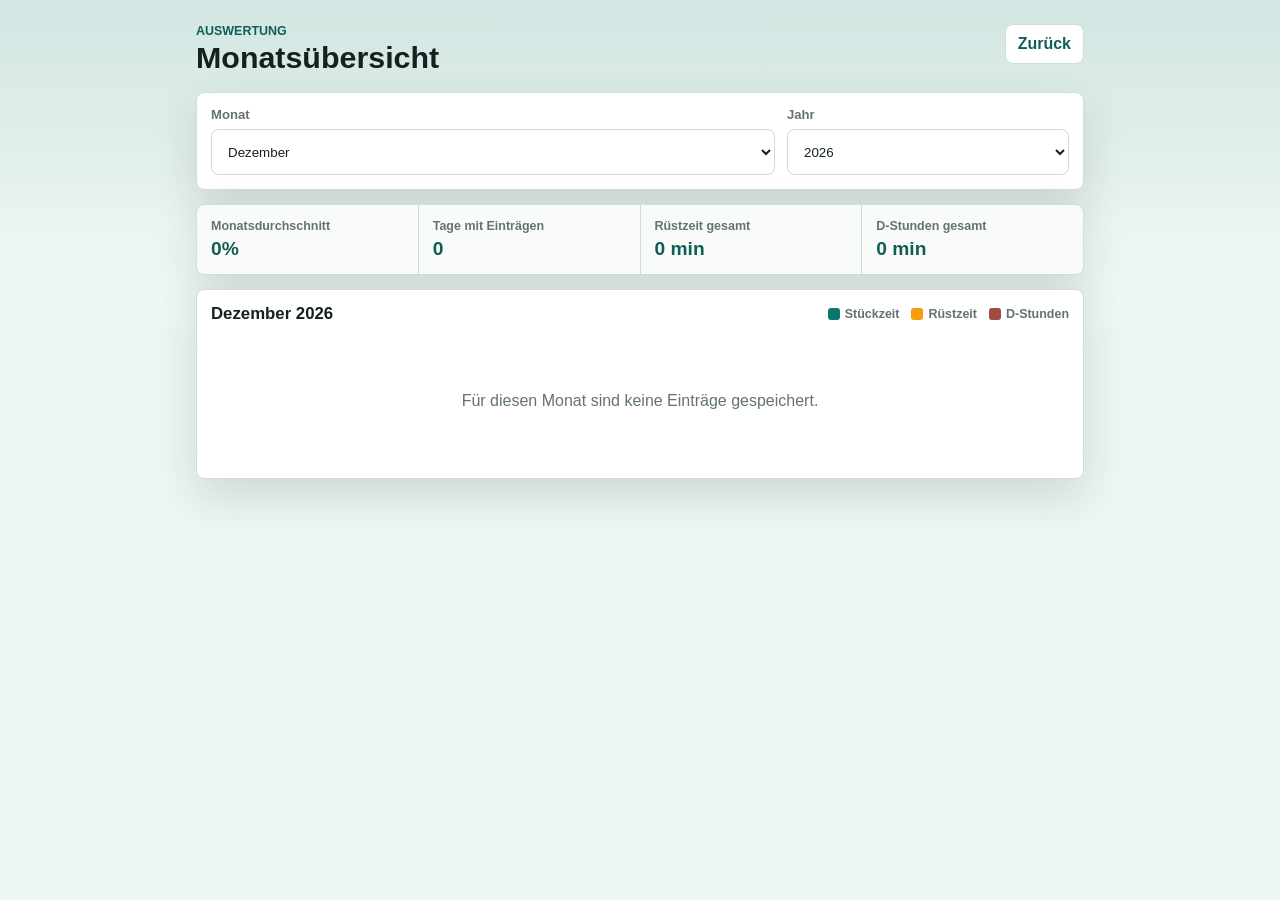
==== monthly.html @ 00e5e225 "Add files via upload" ====
<!doctype html>
<html lang="de">
  <head>
    <meta charset="utf-8">
    <meta name="viewport" content="width=device-width, initial-scale=1">
    <meta name="theme-color" content="#0f766e">
    <title>Monatsübersicht – Akkordzeit</title>
    <link rel="manifest" href="manifest.webmanifest">
    <link rel="icon" type="image/png" sizes="192x192" href="icon-192.png">
    <link rel="apple-touch-icon" sizes="180x180" href="apple-touch-icon.png">
    <link rel="stylesheet" href="styles.css">
  </head>
  <body>
    <main class="app-shell monthly-page">
      <header class="topbar monthly-topbar">
        <div>
          <p class="eyebrow">Auswertung</p>
          <h1>Monatsübersicht</h1>
        </div>
        <a id="backToApp" class="back-link" href="index.html">Zurück</a>
      </header>

      <section class="month-controls" aria-label="Zeitraum auswählen">
        <label>
          Monat
          <select id="monthSelect"></select>
        </label>
        <label>
          Jahr
          <select id="yearSelect"></select>
        </label>
      </section>

      <section class="month-summary" aria-label="Monatswerte">
        <div>
          <span>Monatsdurchschnitt</span>
          <strong id="monthAverage">0%</strong>
        </div>
        <div>
          <span>Tage mit Einträgen</span>
          <strong id="activeDays">0</strong>
        </div>
        <div>
          <span>Rüstzeit gesamt</span>
          <strong id="setupTimeTotal">0 min</strong>
        </div>
        <div>
          <span>D-Stunden gesamt</span>
          <strong id="downtimeTotal">0 min</strong>
        </div>
      </section>

      <section class="chart-section" aria-label="Säulendiagramm">
        <div class="chart-heading">
          <h2 id="chartTitle">Tagesleistung</h2>
          <div class="chart-legend" aria-label="Legende">
            <span class="legend-item"><span class="legend-swatch legend-production"></span>Stückzeit</span>
            <span class="legend-item"><span class="legend-swatch legend-setup"></span>Rüstzeit</span>
            <span class="legend-item"><span class="legend-swatch legend-downtime"></span>D-Stunden</span>
          </div>
        </div>
        <div id="chartContent"></div>
      </section>
    </main>

    <script src="monthly.js"></script>
  </body>
</html>
---- styles.css ----
:root {
  color-scheme: light;
  --bg: #eef6f3;
  --panel: #ffffff;
  --text: #14211f;
  --muted: #64736f;
  --line: #cfddd8;
  --brand: #0f766e;
  --brand-strong: #115e59;
  --accent: #f59e0b;
  --danger: #b42318;
  --shadow: 0 18px 45px rgba(20, 33, 31, 0.14);
}

* {
  box-sizing: border-box;
}

body {
  margin: 0;
  min-height: 100vh;
  background:
    linear-gradient(180deg, rgba(15, 118, 110, 0.13), transparent 260px),
    var(--bg);
  color: var(--text);
  font-family: Arial, Helvetica, sans-serif;
}

button,
input,
textarea {
  font: inherit;
}

.app-shell {
  width: min(100%, 460px);
  min-height: 100vh;
  margin: 0 auto;
  padding: 20px 16px 28px;
}

.topbar {
  display: flex;
  align-items: center;
  justify-content: space-between;
  gap: 16px;
  padding: 4px 0 18px;
}

.eyebrow {
  margin: 0 0 3px;
  color: var(--brand-strong);
  font-size: 0.78rem;
  font-weight: 700;
  text-transform: uppercase;
}

h1,
h2,
p {
  margin: 0;
}

h1 {
  font-size: 1.9rem;
  line-height: 1.1;
}

h2 {
  font-size: 1.05rem;
}

.status-badge {
  flex: 0 0 auto;
  min-width: 72px;
  padding: 10px 12px;
  border-radius: 8px;
  background: var(--brand);
  color: #fff;
  font-weight: 800;
  text-align: center;
}

.summary,
.entry-form,
.history-section,
.tools-section {
  border: 1px solid var(--line);
  border-radius: 8px;
  background: var(--panel);
  box-shadow: var(--shadow);
}

.summary {
  display: grid;
  grid-template-columns: 1fr 1fr;
  gap: 1px;
  overflow: hidden;
  margin-bottom: 14px;
}

.summary div {
  display: grid;
  gap: 5px;
  padding: 16px 14px;
  background: #f8fbfa;
}

.summary span,
label,
.entry-meta {
  color: var(--muted);
  font-size: 0.82rem;
}

.summary strong {
  font-size: 1.25rem;
}

.entry-form {
  display: grid;
  gap: 14px;
  padding: 16px;
}

label {
  display: grid;
  gap: 7px;
  font-weight: 700;
}

input {
  width: 100%;
  min-height: 46px;
  border: 1px solid var(--line);
  border-radius: 8px;
  background: #fff;
  color: var(--text);
  padding: 11px 12px;
  outline: none;
}

textarea {
  width: 100%;
  min-height: 82px;
  resize: vertical;
  border: 1px solid var(--line);
  border-radius: 8px;
  background: #fff;
  color: var(--text);
  padding: 11px 12px;
  outline: none;
}

input:focus,
textarea:focus {
  border-color: var(--brand);
  box-shadow: 0 0 0 3px rgba(15, 118, 110, 0.16);
}

.scan-input {
  display: grid;
  grid-template-columns: 1fr auto;
  align-items: center;
  border: 1px solid var(--line);
  border-radius: 8px;
  background: #fff;
}

.scan-input:focus-within {
  border-color: var(--brand);
  box-shadow: 0 0 0 3px rgba(15, 118, 110, 0.16);
}

.scan-input input {
  border: 0;
  box-shadow: none;
}

.scan-button {
  align-self: stretch;
  border: 0;
  border-left: 1px solid var(--line);
  border-radius: 0 8px 8px 0;
  background: #f8fbfa;
  color: var(--brand-strong);
  cursor: pointer;
  font-weight: 800;
  padding: 0 12px;
}

.field-row {
  display: grid;
  grid-template-columns: 1fr 1fr;
  gap: 12px;
}

.calendar-panel {
  display: grid;
  gap: 10px;
  border: 1px solid var(--line);
  border-radius: 8px;
  padding: 12px;
  background: #f8fbfa;
}

.calendar-toggle {
  min-height: 42px;
  border: 1px solid var(--line);
  border-radius: 8px;
  background: #fff;
  color: var(--brand-strong);
  cursor: pointer;
  font-weight: 800;
}

.calendar-panel.is-collapsed {
  display: none;
}

.calendar-header,
.calendar-weekdays,
.calendar-grid {
  display: grid;
  grid-template-columns: repeat(7, 1fr);
  gap: 6px;
}

.calendar-header {
  grid-template-columns: 40px 1fr 40px;
  align-items: center;
}

.calendar-header strong {
  text-align: center;
  text-transform: capitalize;
}

.calendar-nav,
.calendar-day {
  border: 1px solid var(--line);
  border-radius: 8px;
  background: #fff;
  color: var(--text);
  cursor: pointer;
  font-weight: 800;
}

.calendar-nav {
  min-height: 36px;
  font-size: 1.2rem;
}

.calendar-weekdays span {
  color: var(--muted);
  font-size: 0.72rem;
  font-weight: 800;
  text-align: center;
}

.calendar-day,
.calendar-spacer {
  aspect-ratio: 1;
  min-width: 0;
}

.calendar-day.has-entries {
  border-color: var(--accent);
  background: #fff4d6;
  color: #6f4b00;
}

.calendar-day.is-selected {
  border-color: var(--brand);
  background: var(--brand);
  color: #fff;
}

.unit-input {
  display: grid;
  grid-template-columns: 1fr auto;
  align-items: center;
  border: 1px solid var(--line);
  border-radius: 8px;
  background: #fff;
}

.unit-input:focus-within {
  border-color: var(--brand);
  box-shadow: 0 0 0 3px rgba(15, 118, 110, 0.16);
}

.unit-input input {
  min-height: 44px;
  border: 0;
  box-shadow: none;
}

.unit-input span {
  padding-right: 12px;
  color: var(--muted);
  font-size: 0.88rem;
}

.primary-action,
.text-action {
  border: 0;
  border-radius: 8px;
  cursor: pointer;
  font-weight: 800;
}

.primary-action {
  min-height: 48px;
  background: var(--brand);
  color: #fff;
}

.primary-action:active {
  background: var(--brand-strong);
}

.history-section,
.tools-section {
  margin-top: 14px;
  padding: 14px;
}

.section-heading {
  display: flex;
  align-items: center;
  justify-content: space-between;
  gap: 12px;
  margin-bottom: 10px;
}

.text-action {
  background: transparent;
  color: var(--danger);
  padding: 8px 2px;
}

.action-grid {
  display: grid;
  grid-template-columns: 1fr;
  gap: 10px;
}

.secondary-action {
  min-height: 44px;
  border: 1px solid var(--line);
  border-radius: 8px;
  background: #fff;
  color: var(--brand-strong);
  cursor: pointer;
  font-weight: 800;
}

.monthly-overview-link {
  display: grid;
  place-items: center;
  min-height: 50px;
  margin-top: 14px;
  border-radius: 8px;
  background: var(--brand);
  color: #fff;
  font-weight: 800;
  text-decoration: none;
}

.monthly-page {
  width: min(100%, 920px);
}

.monthly-topbar {
  align-items: flex-start;
}

.back-link {
  display: grid;
  place-items: center;
  min-height: 40px;
  border: 1px solid var(--line);
  border-radius: 8px;
  background: #fff;
  color: var(--brand-strong);
  font-weight: 800;
  padding: 0 12px;
  text-decoration: none;
}

.month-controls,
.chart-section {
  border: 1px solid var(--line);
  border-radius: 8px;
  background: var(--panel);
  box-shadow: var(--shadow);
}

.month-controls {
  display: grid;
  grid-template-columns: 2fr 1fr;
  gap: 12px;
  padding: 14px;
}

.month-controls select {
  width: 100%;
  min-height: 46px;
  border: 1px solid var(--line);
  border-radius: 8px;
  background: #fff;
  color: var(--text);
  padding: 10px 12px;
}

.month-summary {
  display: grid;
  grid-template-columns: repeat(4, 1fr);
  gap: 1px;
  overflow: hidden;
  margin: 14px 0;
  border: 1px solid var(--line);
  border-radius: 8px;
  background: var(--line);
  box-shadow: var(--shadow);
}

.month-summary div {
  display: grid;
  gap: 5px;
  background: #f8fbfa;
  padding: 14px;
}

.month-summary span {
  color: var(--muted);
  font-size: 0.78rem;
  font-weight: 700;
}

.month-summary strong {
  color: var(--brand-strong);
  font-size: 1.2rem;
}

.chart-section {
  padding: 14px;
}

.chart-heading {
  display: flex;
  align-items: center;
  justify-content: space-between;
  gap: 14px;
  margin-bottom: 14px;
}

.chart-legend {
  display: flex;
  flex-wrap: wrap;
  gap: 12px;
  color: var(--muted);
  font-size: 0.78rem;
  font-weight: 700;
}

.legend-item {
  display: inline-flex;
  align-items: center;
  gap: 5px;
}

.legend-swatch {
  width: 12px;
  height: 12px;
  border-radius: 3px;
}

.legend-production {
  background: var(--brand);
}

.legend-setup {
  background: var(--accent);
}

.legend-downtime {
  background: #9f4b3f;
}

.chart-scroll {
  overflow-x: auto;
  padding: 24px 4px 4px;
}

.bar-chart {
  display: flex;
  align-items: flex-end;
  gap: 10px;
  min-width: max-content;
  height: 310px;
  border-bottom: 1px solid var(--line);
  background: repeating-linear-gradient(
    to top,
    transparent 0,
    transparent 59px,
    rgba(207, 221, 216, 0.65) 60px
  );
  padding: 0 10px;
}

.chart-column {
  display: grid;
  grid-template-rows: 1fr auto;
  width: 48px;
  height: 100%;
}

.bar-area {
  position: relative;
  display: flex;
  flex-direction: column;
  justify-content: flex-end;
  min-height: 0;
}

.bar-value {
  position: absolute;
  bottom: calc(var(--bar-height) + 5px);
  left: 50%;
  color: var(--brand-strong);
  font-size: 0.72rem;
  font-weight: 800;
  transform: translateX(-50%);
  white-space: nowrap;
}

.stacked-bar {
  display: flex;
  flex-direction: column;
  width: 32px;
  height: var(--bar-height);
  min-height: 2px;
  margin: 0 auto;
  overflow: hidden;
  border-radius: 5px 5px 0 0;
  background: #e4eeeb;
}

.bar-production {
  flex: 0 0 auto;
  background: var(--brand);
}

.bar-setup,
.bar-downtime {
  flex: 0 0 auto;
}

.bar-setup {
  background: var(--accent);
}

.bar-downtime {
  background: #9f4b3f;
}

.bar-date {
  min-height: 34px;
  padding-top: 7px;
  color: var(--muted);
  font-size: 0.72rem;
  font-weight: 800;
  text-align: center;
}

.chart-empty {
  padding: 54px 12px;
  color: var(--muted);
  text-align: center;
}

.file-import,
.print-report {
  display: none;
}

.scanner-dialog {
  width: min(92vw, 430px);
  border: 0;
  border-radius: 8px;
  padding: 0;
  background: transparent;
}

.scanner-dialog::backdrop {
  background: rgba(20, 33, 31, 0.58);
}

.scanner-box {
  display: grid;
  gap: 12px;
  border-radius: 8px;
  background: var(--panel);
  padding: 14px;
}

.scanner-heading {
  display: flex;
  align-items: center;
  justify-content: space-between;
  gap: 12px;
}

.scanner-close {
  width: 38px;
  height: 38px;
  border: 0;
  border-radius: 8px;
  background: #fee4e2;
  color: var(--danger);
  cursor: pointer;
  font-size: 1.35rem;
  font-weight: 800;
}

.scanner-view {
  position: relative;
  overflow: hidden;
  border-radius: 8px;
  background: #14211f;
  aspect-ratio: 4 / 3;
}

.scanner-view video {
  width: 100%;
  height: 100%;
  object-fit: cover;
}

.scanner-frame {
  position: absolute;
  inset: 28% 10%;
  border: 3px solid var(--accent);
  border-radius: 8px;
  box-shadow: 0 0 0 999px rgba(20, 33, 31, 0.28);
}

.scanner-status {
  color: var(--muted);
  font-size: 0.9rem;
}

.scanner-result {
  display: grid;
  gap: 12px;
  border-top: 1px solid var(--line);
  padding-top: 12px;
}

.scanner-result.is-hidden {
  display: none;
}

.scanner-result input {
  color: var(--brand-strong);
  font-size: 1.08rem;
  font-weight: 800;
}

.scanner-actions {
  display: grid;
  grid-template-columns: 1fr 1fr;
  gap: 10px;
}

.entry-list {
  display: grid;
  gap: 10px;
  margin: 0;
  padding: 0;
  list-style: none;
}

.entry-card {
  position: relative;
  display: grid;
  gap: 8px;
  border: 1px solid var(--line);
  border-radius: 8px;
  padding: 12px;
  background: #fbfdfc;
}

.entry-title {
  display: flex;
  justify-content: space-between;
  align-items: flex-start;
  gap: 10px;
  font-weight: 800;
}

.entry-head {
  display: grid;
  gap: 3px;
  min-width: 0;
}

.entry-ident {
  color: var(--text);
  font-size: 1.08rem;
  line-height: 1.15;
  overflow-wrap: anywhere;
}

.entry-order {
  color: var(--muted);
  font-size: 0.85rem;
  font-weight: 700;
  overflow-wrap: anywhere;
}

.entry-percent {
  flex: 0 0 auto;
  color: var(--brand-strong);
}

.entry-note {
  border-left: 3px solid var(--accent);
  padding-left: 9px;
  color: var(--text);
  font-size: 0.9rem;
}

.entry-downtime-title {
  color: #9f4b3f;
  font-size: 1.08rem;
}

.entry-downtime-value {
  color: var(--text);
  font-size: 1rem;
  font-weight: 800;
}

.entry-actions {
  display: flex;
  justify-content: flex-end;
  gap: 8px;
  border-top: 1px solid var(--line);
  padding-top: 8px;
}

.edit-entry,
.delete-entry {
  border: 0;
  border-radius: 8px;
  cursor: pointer;
  font-size: 0.78rem;
  font-weight: 800;
  padding: 7px 8px;
}

.edit-entry {
  background: #dff5ef;
  color: var(--brand-strong);
}

.delete-entry {
  background: #fee4e2;
  color: var(--danger);
}

.editor-dialog {
  width: min(92vw, 430px);
  border: 0;
  border-radius: 8px;
  padding: 0;
  background: transparent;
}

.editor-dialog::backdrop {
  background: rgba(20, 33, 31, 0.58);
}

.editor-box {
  display: grid;
  gap: 14px;
  border-radius: 8px;
  background: var(--panel);
  padding: 14px;
}

.editor-actions {
  display: grid;
  grid-template-columns: 1fr 1fr;
  gap: 10px;
}

.empty-state {
  padding: 18px 4px 8px;
  color: var(--muted);
  text-align: center;
}

@media (max-width: 360px) {
  .app-shell {
    padding-inline: 12px;
  }

  .field-row,
  .summary {
    grid-template-columns: 1fr;
  }

  .calendar-panel {
    padding: 10px;
  }

  .calendar-header,
  .calendar-weekdays,
  .calendar-grid {
    gap: 4px;
  }

  .scan-button {
    padding: 0 9px;
  }
}

@media (max-width: 600px) {
  .month-summary {
    grid-template-columns: 1fr;
  }

  .chart-heading {
    align-items: flex-start;
    flex-direction: column;
  }
}

@media print {
  @page {
    margin: 10mm;
  }

  body {
    background: #fff;
    color: #14211f;
  }

  .app-shell {
    display: none;
  }

  .print-report {
    display: block;
    padding: 0;
    font-family: Arial, Helvetica, sans-serif;
  }

  .report-header {
    margin-bottom: 7mm;
    border-radius: 4mm;
    background: #0f766e;
    color: #fff;
    padding: 7mm;
  }

  .report-header h1 {
    margin: 0;
    font-size: 20pt;
    line-height: 1.1;
  }

  .report-header p {
    margin: 2mm 0 0;
    font-size: 11pt;
    font-weight: 700;
    text-transform: capitalize;
  }

  .report-summary {
    display: grid;
    grid-template-columns: repeat(4, 1fr);
    gap: 3mm;
    margin-bottom: 8mm;
  }

  .report-summary div {
    border: 1px solid #cfddd8;
    border-radius: 3mm;
    background: #f8fbfa;
    padding: 3mm;
  }

  .report-summary span {
    display: block;
    color: #64736f;
    font-size: 8pt;
    font-weight: 700;
  }

  .report-summary strong {
    display: block;
    margin-top: 1mm;
    color: #115e59;
    font-size: 13pt;
  }

  .print-report table {
    width: 100%;
    border-collapse: collapse;
    font-size: 8pt;
  }

  .print-report th,
  .print-report td {
    border: 1px solid #cfddd8;
    padding: 2mm;
    text-align: left;
    vertical-align: top;
  }

  .print-report th {
    background: #115e59;
    color: #fff;
    font-weight: 700;
  }

  .report-day-total {
    background: #fff4d6;
    color: #14211f;
    font-weight: 700;
  }
}
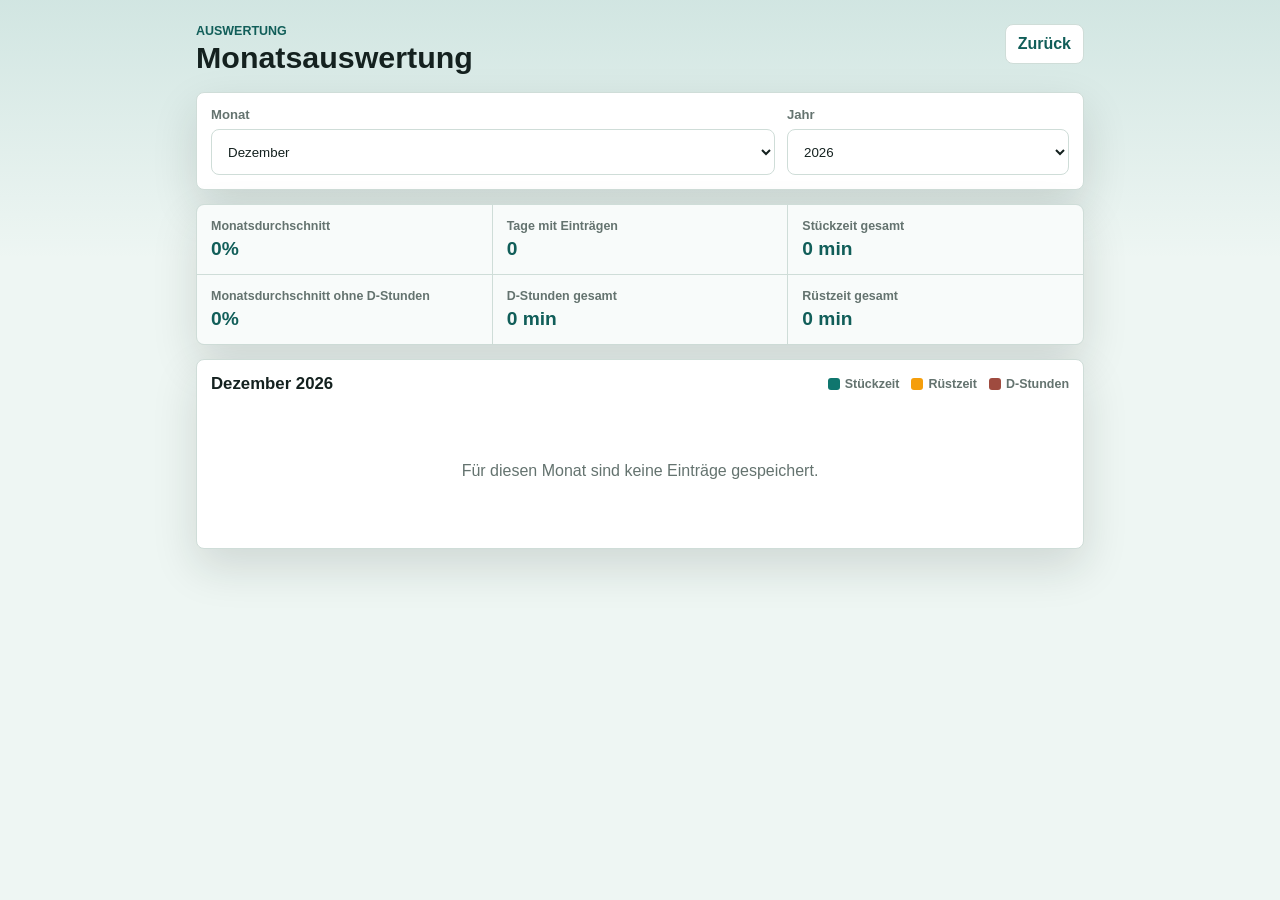
==== commit 6a3510d2: "Add files via upload" ====
--- a/monthly.html
+++ b/monthly.html
@@ -4,7 +4,7 @@
     <meta charset="utf-8">
     <meta name="viewport" content="width=device-width, initial-scale=1">
     <meta name="theme-color" content="#0f766e">
-    <title>Monatsübersicht – Akkordzeit</title>
+    <title>Monatsauswertung – Akkordzeit</title>
     <link rel="manifest" href="manifest.webmanifest">
     <link rel="icon" type="image/png" sizes="192x192" href="icon-192.png">
     <link rel="apple-touch-icon" sizes="180x180" href="apple-touch-icon.png">
@@ -15,7 +15,7 @@
       <header class="topbar monthly-topbar">
         <div>
           <p class="eyebrow">Auswertung</p>
-          <h1>Monatsübersicht</h1>
+          <h1>Monatsauswertung</h1>
         </div>
         <a id="backToApp" class="back-link" href="index.html">Zurück</a>
       </header>
@@ -32,19 +32,27 @@
       </section>
 
       <section class="month-summary" aria-label="Monatswerte">
-        <div>
+        <div class="summary-average">
           <span>Monatsdurchschnitt</span>
           <strong id="monthAverage">0%</strong>
         </div>
-        <div>
+        <div class="summary-average-without-downtime">
+          <span>Monatsdurchschnitt ohne D-Stunden</span>
+          <strong id="monthAverageWithoutDowntime">0%</strong>
+        </div>
+        <div class="summary-active-days">
           <span>Tage mit Einträgen</span>
           <strong id="activeDays">0</strong>
         </div>
-        <div>
+        <div class="summary-production-time">
+          <span>Stückzeit gesamt</span>
+          <strong id="productionTimeTotal">0 min</strong>
+        </div>
+        <div class="summary-setup-time">
           <span>Rüstzeit gesamt</span>
           <strong id="setupTimeTotal">0 min</strong>
         </div>
-        <div>
+        <div class="summary-downtime">
           <span>D-Stunden gesamt</span>
           <strong id="downtimeTotal">0 min</strong>
         </div>
--- a/styles.css
+++ b/styles.css
@@ -416,7 +416,7 @@
 
 .month-summary {
   display: grid;
-  grid-template-columns: repeat(4, 1fr);
+  grid-template-columns: repeat(3, 1fr);
   gap: 1px;
   overflow: hidden;
   margin: 14px 0;
@@ -442,6 +442,36 @@
 .month-summary strong {
   color: var(--brand-strong);
   font-size: 1.2rem;
+}
+
+.summary-average {
+  grid-column: 1;
+  grid-row: 1;
+}
+
+.summary-average-without-downtime {
+  grid-column: 1;
+  grid-row: 2;
+}
+
+.summary-active-days {
+  grid-column: 2;
+  grid-row: 1;
+}
+
+.summary-downtime {
+  grid-column: 2;
+  grid-row: 2;
+}
+
+.summary-production-time {
+  grid-column: 3;
+  grid-row: 1;
+}
+
+.summary-setup-time {
+  grid-column: 3;
+  grid-row: 2;
 }
 
 .chart-section {
@@ -834,6 +864,16 @@
     grid-template-columns: 1fr;
   }
 
+  .summary-average,
+  .summary-average-without-downtime,
+  .summary-active-days,
+  .summary-downtime,
+  .summary-production-time,
+  .summary-setup-time {
+    grid-column: auto;
+    grid-row: auto;
+  }
+
   .chart-heading {
     align-items: flex-start;
     flex-direction: column;
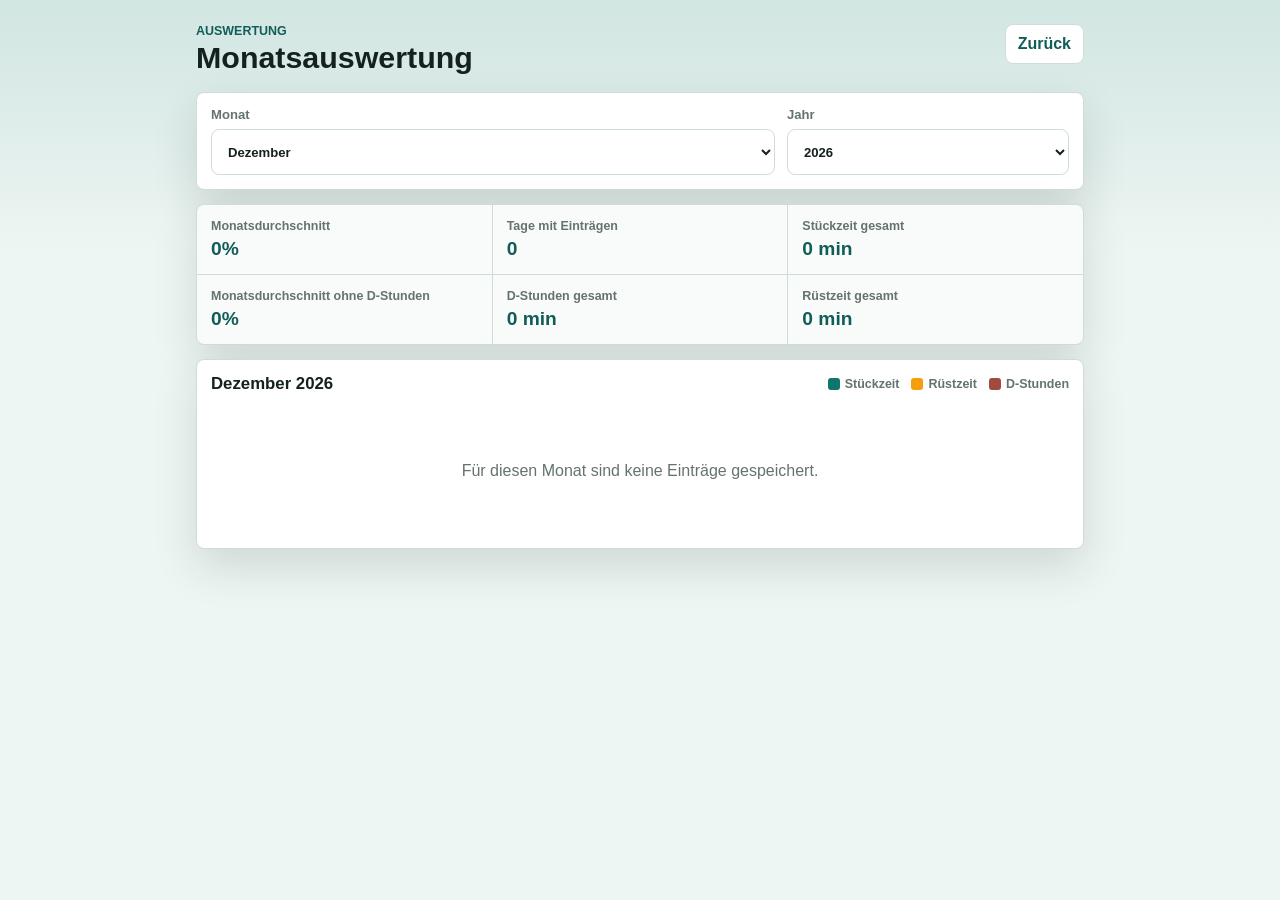
==== commit da64f7f2: "Add files via upload" ====
--- a/monthly.html
+++ b/monthly.html
@@ -71,6 +71,7 @@
       </section>
     </main>
 
+    <script src="theme.js"></script>
     <script src="monthly.js"></script>
   </body>
 </html>
--- a/styles.css
+++ b/styles.css
@@ -7,9 +7,122 @@
   --line: #cfddd8;
   --brand: #0f766e;
   --brand-strong: #115e59;
+  --brand-soft: rgba(15, 118, 110, 0.13);
+  --focus: rgba(15, 118, 110, 0.16);
   --accent: #f59e0b;
+  --accent-soft: #fff4d6;
+  --accent-text: #6f4b00;
+  --downtime: #9f4b3f;
   --danger: #b42318;
   --shadow: 0 18px 45px rgba(20, 33, 31, 0.14);
+}
+
+:root[data-theme="blue"] {
+  --bg: #eef4ff;
+  --panel: #ffffff;
+  --text: #122033;
+  --muted: #667085;
+  --line: #cdd7e8;
+  --brand: #2563eb;
+  --brand-strong: #1d4ed8;
+  --brand-soft: rgba(37, 99, 235, 0.13);
+  --focus: rgba(37, 99, 235, 0.16);
+  --accent: #f59e0b;
+  --accent-soft: #fff4d6;
+  --accent-text: #6f4b00;
+  --downtime: #9f4b3f;
+  --danger: #b42318;
+  --shadow: 0 18px 45px rgba(18, 32, 51, 0.13);
+}
+
+:root[data-theme="graphite"] {
+  --bg: #f1f5f4;
+  --panel: #ffffff;
+  --text: #18212b;
+  --muted: #667085;
+  --line: #d1d9dd;
+  --brand: #334155;
+  --brand-strong: #1f2937;
+  --brand-soft: rgba(51, 65, 85, 0.13);
+  --focus: rgba(51, 65, 85, 0.16);
+  --accent: #0f766e;
+  --accent-soft: #dff5ef;
+  --accent-text: #115e59;
+  --downtime: #a54836;
+  --danger: #b42318;
+  --shadow: 0 18px 45px rgba(24, 33, 43, 0.13);
+}
+
+:root[data-theme="wine"] {
+  --bg: #fff1f4;
+  --panel: #ffffff;
+  --text: #2b151c;
+  --muted: #76616a;
+  --line: #e8cbd4;
+  --brand: #9f1239;
+  --brand-strong: #881337;
+  --brand-soft: rgba(159, 18, 57, 0.13);
+  --focus: rgba(159, 18, 57, 0.16);
+  --accent: #f59e0b;
+  --accent-soft: #fff4d6;
+  --accent-text: #6f4b00;
+  --downtime: #7f1d1d;
+  --danger: #b42318;
+  --shadow: 0 18px 45px rgba(43, 21, 28, 0.13);
+}
+
+:root[data-theme="forest"] {
+  --bg: #edf7ef;
+  --panel: #ffffff;
+  --text: #14231a;
+  --muted: #607067;
+  --line: #c9dece;
+  --brand: #166534;
+  --brand-strong: #14532d;
+  --brand-soft: rgba(22, 101, 52, 0.13);
+  --focus: rgba(22, 101, 52, 0.16);
+  --accent: #d97706;
+  --accent-soft: #fff1d6;
+  --accent-text: #704200;
+  --downtime: #9f4b3f;
+  --danger: #b42318;
+  --shadow: 0 18px 45px rgba(20, 35, 26, 0.13);
+}
+
+:root[data-theme="violet"] {
+  --bg: #f5f1ff;
+  --panel: #ffffff;
+  --text: #241a32;
+  --muted: #6d637a;
+  --line: #d9cfea;
+  --brand: #7c3aed;
+  --brand-strong: #6d28d9;
+  --brand-soft: rgba(124, 58, 237, 0.13);
+  --focus: rgba(124, 58, 237, 0.16);
+  --accent: #14b8a6;
+  --accent-soft: #dff8f5;
+  --accent-text: #0f766e;
+  --downtime: #a54836;
+  --danger: #b42318;
+  --shadow: 0 18px 45px rgba(36, 26, 50, 0.13);
+}
+
+:root[data-theme="amber"] {
+  --bg: #fff7ed;
+  --panel: #ffffff;
+  --text: #2b2116;
+  --muted: #74695d;
+  --line: #ead7c4;
+  --brand: #b45309;
+  --brand-strong: #92400e;
+  --brand-soft: rgba(180, 83, 9, 0.13);
+  --focus: rgba(180, 83, 9, 0.16);
+  --accent: #0f766e;
+  --accent-soft: #dff5ef;
+  --accent-text: #115e59;
+  --downtime: #9f4b3f;
+  --danger: #b42318;
+  --shadow: 0 18px 45px rgba(43, 33, 22, 0.13);
 }
 
 * {
@@ -20,7 +133,7 @@
   margin: 0;
   min-height: 100vh;
   background:
-    linear-gradient(180deg, rgba(15, 118, 110, 0.13), transparent 260px),
+    linear-gradient(180deg, var(--brand-soft), transparent 260px),
     var(--bg);
   color: var(--text);
   font-family: Arial, Helvetica, sans-serif;
@@ -28,6 +141,7 @@
 
 button,
 input,
+select,
 textarea {
   font: inherit;
 }
@@ -84,6 +198,7 @@
 .summary,
 .entry-form,
 .history-section,
+.theme-section,
 .tools-section {
   border: 1px solid var(--line);
   border-radius: 8px;
@@ -140,6 +255,17 @@
   outline: none;
 }
 
+select {
+  width: 100%;
+  min-height: 46px;
+  border: 1px solid var(--line);
+  border-radius: 8px;
+  background: #fff;
+  color: var(--text);
+  padding: 11px 12px;
+  outline: none;
+}
+
 textarea {
   width: 100%;
   min-height: 82px;
@@ -153,9 +279,10 @@
 }
 
 input:focus,
+select:focus,
 textarea:focus {
   border-color: var(--brand);
-  box-shadow: 0 0 0 3px rgba(15, 118, 110, 0.16);
+  box-shadow: 0 0 0 3px var(--focus);
 }
 
 .scan-input {
@@ -169,7 +296,7 @@
 
 .scan-input:focus-within {
   border-color: var(--brand);
-  box-shadow: 0 0 0 3px rgba(15, 118, 110, 0.16);
+  box-shadow: 0 0 0 3px var(--focus);
 }
 
 .scan-input input {
@@ -266,8 +393,8 @@
 
 .calendar-day.has-entries {
   border-color: var(--accent);
-  background: #fff4d6;
-  color: #6f4b00;
+  background: var(--accent-soft);
+  color: var(--accent-text);
 }
 
 .calendar-day.is-selected {
@@ -287,7 +414,7 @@
 
 .unit-input:focus-within {
   border-color: var(--brand);
-  box-shadow: 0 0 0 3px rgba(15, 118, 110, 0.16);
+  box-shadow: 0 0 0 3px var(--focus);
 }
 
 .unit-input input {
@@ -321,9 +448,14 @@
 }
 
 .history-section,
+.theme-section,
 .tools-section {
   margin-top: 14px;
   padding: 14px;
+}
+
+.theme-section label {
+  color: var(--muted);
 }
 
 .section-heading {
@@ -516,7 +648,7 @@
 }
 
 .legend-downtime {
-  background: #9f4b3f;
+  background: var(--downtime);
 }
 
 .chart-scroll {
@@ -593,7 +725,7 @@
 }
 
 .bar-downtime {
-  background: #9f4b3f;
+  background: var(--downtime);
 }
 
 .bar-date {
@@ -764,7 +896,7 @@
 }
 
 .entry-downtime-title {
-  color: #9f4b3f;
+  color: var(--downtime);
   font-size: 1.08rem;
 }
 
